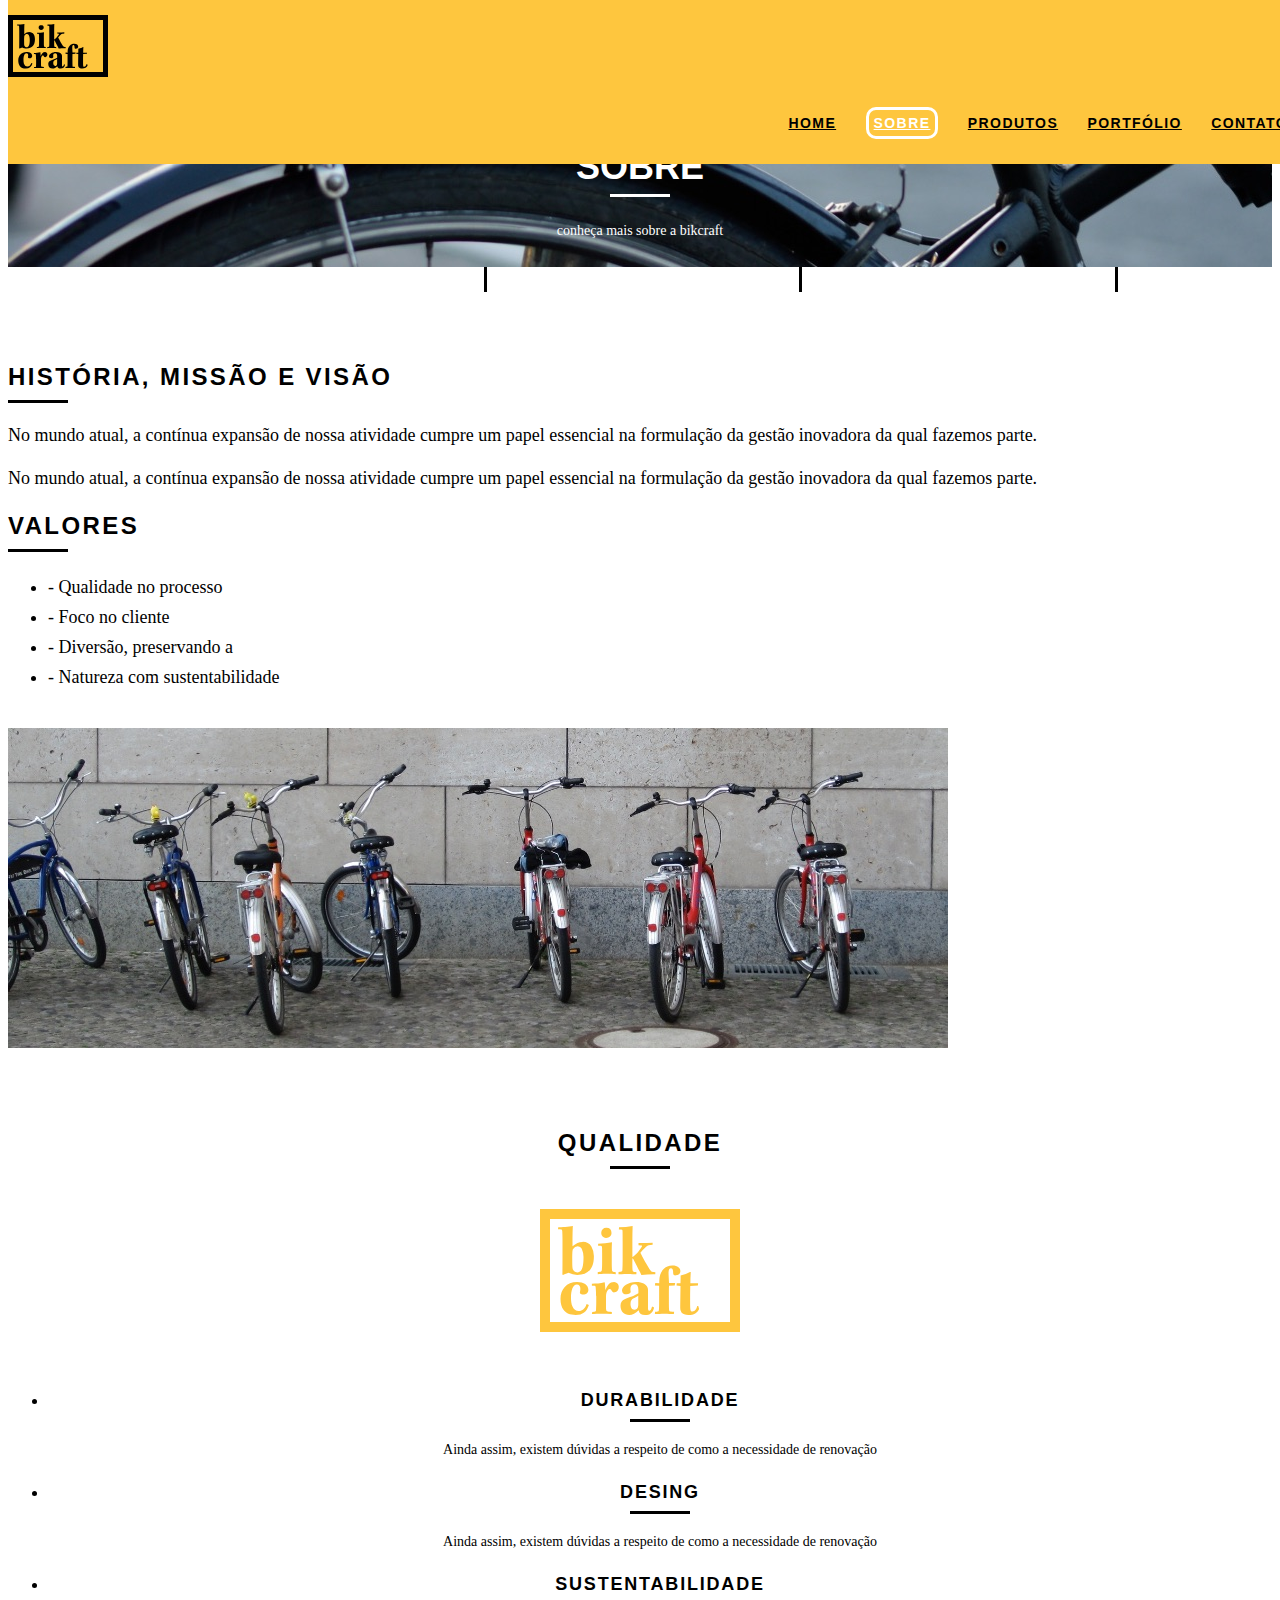
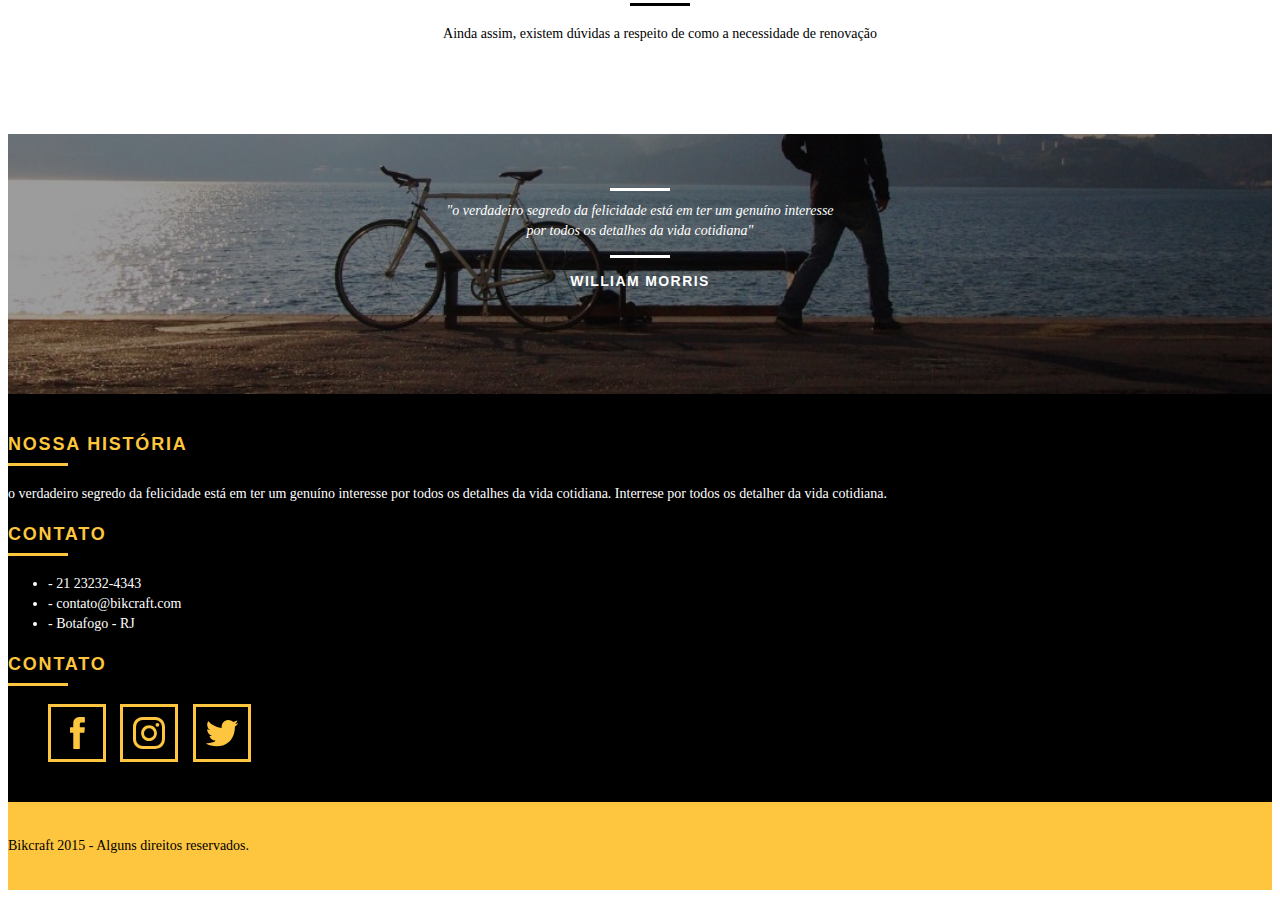
==== webBikcraft/about.html @ d8e6aef7 "Pagina Sobre finalizada" ====
<!DOCTYPE html>
<html lang="pt-br">
<head>
  <meta charset="UTF-8">
  <meta name="viewport" content="width=device-width, initial-scale=1.0">
  <title>Bikcraft - Sobre</title>

  <!-- Estilos CSS-->
  <link rel="stylesheet" href="css/normalize.css">
  <link rel="stylesheet" href="css/reset.css">
  <link rel="stylesheet" href="css/grid.css">
  <link rel="stylesheet" href="css/style.css">
  <link rel="stylesheet" href="css/about.css">
</head>
<body>

  <!-- HEADER -->
  <header class="header">
    <div class="container">
      <a href="index.html" class="grid-4">
        <img src="img/bikcraft.svg" alt="Bikcraft">
      </a>
      <nav class="grid-12 header_menu">
        <ul>
          <li><a href="index.html">Home</a></li>
          <li><a href="about.html" class="active_menu">Sobre</a></li>
          <li><a href="products.html">Produtos</a></li>
          <li><a href="portfolio.html">Portfólio</a></li>
          <li><a href="contact.html">Contato</a></li>
        </ul>
      </nav>
    </div>
  </header>

  <!-- INTRODUCTION INTERNAL -->
  <section class="introduction-internal internal_about">
    <div class="container">
      <h1>Sobre</h1>
      <p>conheça mais sobre a bikcraft</p>
    </div>
  </section>

  <!-- ABOUT US -->
  <section class="mission_about container">

    <!--History, Mission and Vison  -->
    <div class="grid-10">
      <h2 class="subtitle-internal">História, Missão e Visão</h2>
      <p>
        No mundo atual, a contínua expansão de nossa atividade cumpre um papel essencial na formulação da gestão inovadora da qual fazemos parte.
      </p>
      <p>
        No mundo atual, a contínua expansão de nossa atividade cumpre um papel essencial na formulação da gestão inovadora da qual fazemos parte.
      </p>
    </div>

    <!-- Values -->
    <div class="grid-6">
      <h2 class="subtitle-internal">Valores</h2>
      <ul>
        <li>- Qualidade no processo</li>
        <li>- Foco no cliente</li>
        <li>- Diversão, preservando a</li>
        <li>- Natureza com sustentabilidade</li>
      </ul>
    </div>

    <div class="grid-16 photo-team">
      <img src="img/equipe-bikcraft.jpg" alt="Equipe Bikcraft">
    </div>
  </section>

  <!-- QUALITY -->
  <section class="quality container">
    <h2 class="subtitle">Qualidade</h2>
    <img src="img/bikcraft-qualidade.svg" alt="Bikcraft Qualidade">
    <ul class="quality_list">
      <!-- Durability -->
      <li class="grid-1-3">
        <h3>Durabilidade</h3>
        <p>Ainda assim, existem dúvidas a respeito de como a necessidade de renovação</p>
      </li>

      <!-- Desing -->
      <li class="grid-1-3">
        <h3>Desing</h3>
        <p>Ainda assim, existem dúvidas a respeito de como a necessidade de renovação</p>
      </li>

      <!-- Sustainability -->
      <li class="grid-1-3">
        <h3>Sustentabilidade</h3>
        <p>Ainda assim, existem dúvidas a respeito de como a necessidade de renovação</p>
      </li>
    </ul>

  </section>
  
  <section class="break">
    <blockquote class="quote-external container">
      <p>
        "o verdadeiro segredo da felicidade está em ter um genuíno interesse por todos os detalhes da vida cotidiana"
      </p>
      <cite>WILLIAM MORRIS</cite>
    </blockquote>
  </section>

  <!-- FOOTER -->
  <footer>
    <div class="footer">
      <div class="container">

        <!-- About Us -->
        <div class="grid-8 footer_about">
          <h3>Nossa História</h3>
          <p>
            o verdadeiro segredo da felicidade está em ter um genuíno interesse por todos os detalhes da vida cotidiana.
            Interrese por todos os detalher da vida cotidiana.
          </p>
        </div>

        <!-- Contact -->
        <div class="grid-4 footer_contact">
          <h3>Contato</h3>
          <ul>
            <li>- 21 23232-4343</li>
            <li>- contato@bikcraft.com</li>
            <li>- Botafogo - RJ</li>
          </ul>
        </div>

        <!-- Social Medias -->
        <div class="grid-4 footer_midias">
          <h3>Contato</h3>
          <ul>
            <!-- Facebook -->
            <li>
              <a href="http://facebook.com" target="_blank">
                <img src="img/redes-sociais/facebook.svg" alt="Facebook">
              </a>
            </li>

            <!-- Instagram -->
            <li>
              <a href="http://instagram.com" target="_blank">
                <img src="img/redes-sociais/instagram.svg" alt="Instagram">
              </a>
            </li>

            <!-- Twitter -->
            <li>
              <a href="http://twitter.com" target="_blank">
                <img src="img/redes-sociais/twitter.svg" alt="Twitter">
              </a>
            </li>
          </ul>
        </div>

      </div>
    </div>

    <!-- COPYRIGHT -->
    <div class="copy">
      <div class="container">
        <p class="grid-16">Bikcraft 2015 - Alguns direitos reservados.</p>
      </div>
    </div>
  </footer>
</body>
</html>
---- webBikcraft/css/style.css ----
/* GENERAL STYLES */

body {
  font-family: Arial, Helvetica, sans-serif;
}

p {
  font-family: Georgia, 'Times New Roman', Times, serif;
  font-size: 14px;
  line-height: 20px;
}

img {
  display: block;
}

.btn {
  border: 3px solid #fec63e; 
  padding: 10px 30px;
  color: #fec63e;
  font-size: 14px;
  line-height: 20px;
  text-transform: uppercase;
  font-weight: bold;
  letter-spacing: .1em;
}

.btn:hover {
  color: #fff;
  border-color:#fff;
}

.btn.btn-dark:hover {
  color: #000;
  border-color:#000;
}

.subtitle{
  font-size: 24px;
  line-height: 30px;
  font-weight: bold;
  letter-spacing: .1em;
  color: #000;
  text-transform: uppercase;
  text-align: center;
  margin-bottom: 40px;
}

.subtitle:after {
  content: "";
  display: block;
  width: 60px;
  height: 3px;
  background: #000;
  margin: 8px auto ;
}

.subtitle-internal {
  font-size: 24px;
  line-height: 30px;
  font-weight: bold;
  letter-spacing: .1em;
  color: #000;
  text-transform: uppercase;
  margin-bottom: 20px;
}

.subtitle-internal:after {
  content: "";
  display: block;
  width: 60px;
  height: 3px;
  background: #000;
  margin: 8px 0;
}

/* HEADER */
.header {
  position: fixed;
  top: 0;
  width: 100%;
  background: #fec63e;
  padding: 15px 0;
  z-index: 10;
}

.header_menu {
  text-align: right;
}

.header_menu ul li {
  display: inline-block;
  margin-left: 25px;
  margin-top: 20px;
}

.header_menu ul li  a {
  color: #000;
  font-weight: bold;
  text-transform: uppercase;
  letter-spacing: .1em;
  font-size: 14px;
  line-height: 20px;
  padding: 10px 0;
}

.header_menu ul li  a:hover {
  color: #FFF;
}

.header_menu ul li  a.active_menu {
  color: #fff;
  border: #fff solid 3px;
  border-radius: 10px;
  padding: 5px;
}

/* INTRODUCTION */
.introduction {
  width: 100%;
  height: 380px;
  background: url("../img/bg.jpg") no-repeat center;
  background-size: cover;
  margin-top: 92px;
  text-align: center;
  padding-top: 80px;
}

.introduction h1 {
  font-size: 48px;
  color: #FFF;
  font-weight: bold;
  text-transform: uppercase;
}

.quote-external {
  max-width: 320px;
  margin: 0 auto;
  margin-bottom: 40px;
  color: white;
}

.quote-external p {
  font-style: italic;
}

.quote-external p:before, .quote-external p:after {
  content: "";
  display: block;
  width: 60px;
  height: 3px;
  background: #fff;
  margin: 14px auto 10px auto;
}

.quote-external cite {
  font-style: normal;
  font-weight: bold;
  font-size: 14px;
  letter-spacing: .1em;
}

/* INTRODUCTION-INTERNAL */
.introduction-internal {
  width: 100%;
  margin-top: 92px;
  height: 160px;
  background-size: cover;
  text-align: center;
  color: #fff;
  padding-top: 30px;
}

.introduction-internal  h1 {
  font-size: 36px;
  font-weight: bold;
  text-transform: uppercase;
}

.introduction-internal h1:after {
  content: "";
  display: block;
  width: 60px;
  height: 3px;
  background: #fff;
  margin: 6px auto 10px auto;
}

/* PRODUCTS */
.products {
  padding: 60px 0;
}

.products_list li {
  background: #fec63e;
  text-align: center;
}

.products_list li  h3 {
  font-weight: bold;
  font-size: 18px;
  line-height: 25px;
  text-transform: uppercase;
  letter-spacing: .1em;
  margin-top: 20px;
}

.products_list li  h3:after {
  content: "";
  display: block;
  width: 60px;
  height: 3px;
  background: #000;
  margin: 2px auto ;
}

.products_list li  p {
  padding: 10px 20px 20px 20px;
}

.products_icone {
  background: #000;
  padding: 20px;
}

.call-to-action {
  padding-top: 40px;
  text-align: center;
  clear: both;
}

.call-to-action p {
  margin-bottom: 20PX;
}


/* PORTFOLIO */
.portfolio {
  width: 100%;
  background: #000;
  padding: 40px 0;
}

.portfolio .subtitle {
  color: #fec63e;
}

.portfolio .subtitle:after {
  background: #fec63e; 
}

.portfolio_list li:last-child {
  margin-top: 20px;
}

.portfolio .call-to-action p {
  color: #fff;
}

/* QUALITY */
.quality {
  padding: 60px 0;
}

.quality:after {
  content: "";
  width: 634px;
  height: 83px;
  display: block;
  background: url("../img/linhas.svg") no-repeat center;
  position: absolute;
  top: 209px;
  right: 162px;
  z-index: -1;
}

.quality img {
  margin: 0 auto;
}

.quality_list {
  padding-top: 20px;
  overflow: auto;
}

.quality_list li {
  text-align: center;
  padding: 0 40px;
}

.quality_list li  h3 {
  font-weight: bold;
  font-size: 18px;
  line-height: 25px;
  text-transform: uppercase;
  letter-spacing: .1em;
  margin-top: 20px;
}

.quality_list li  h3:after {
  content: "";
  display: block;
  width: 60px;
  height: 3px;
  background: #000;
  margin: 6px auto ;
}

/* BREAK */
.break {
  width: 100%;
  height: 220px;
  background: url("../img/bg-footer.jpg") no-repeat center;
  background-size: cover;
  text-align: center;
  padding-top: 40px;
}

.break .quote-external {
  max-width: 400px;
}

/* FOOTER */
.footer {
  width: 100%;
  background: #000;
  color: #fff;
  padding: 20px 0;
}

.footer h3 {
  font-size: 18px;
  line-height: 25px;
  color: #fec63e;
  text-transform: uppercase;
  letter-spacing: .1em;
  font-weight: bold;
}

.footer h3:after {
  content: "";
  display: block;
  width: 60px;
  height: 3px;
  background: #fec63e;
  margin: 6px 0 12px 0;
}

.footer_about {
  padding-right: 40px;
}

.footer_contact  ul li {
  font-size: 14px;
  line-height: 20px;
  font-family: Georgia, 'Times New Roman', serif;
}

.footer_midias ul li {
  display: inline-block;
  margin-right: 10px;
}

.footer_midias ul li a {
  border: 3px solid #fec63e;
  display: block;
  padding: 10px;
}

.footer_midias ul li a:hover {
  border-color: #fff;
}

/* COPYRIGHT */
.copy {
  width: 100%;
  background: #fec63e;
  padding: 20px 0;
}
---- webBikcraft/css/about.css ----
/* INTRODUCTION-INTERNAL */
.internal_about {
  background: url("../img/bg-sobre.jpg") no-repeat center;
}

/* ABOUT US */
.mission_about {
  padding-top: 60px;
}

.mission_about p {
  font-size: 18px;
  line-height: 25px;
  margin-bottom: 1em;
  padding-right: 60px;
}

.mission_about ul li {
  font-family: Georgia, 'Times New Roman', serif;
  font-size: 18px;
  line-height: 30px;
}

.photo-team {
  padding-top: 20px;
}
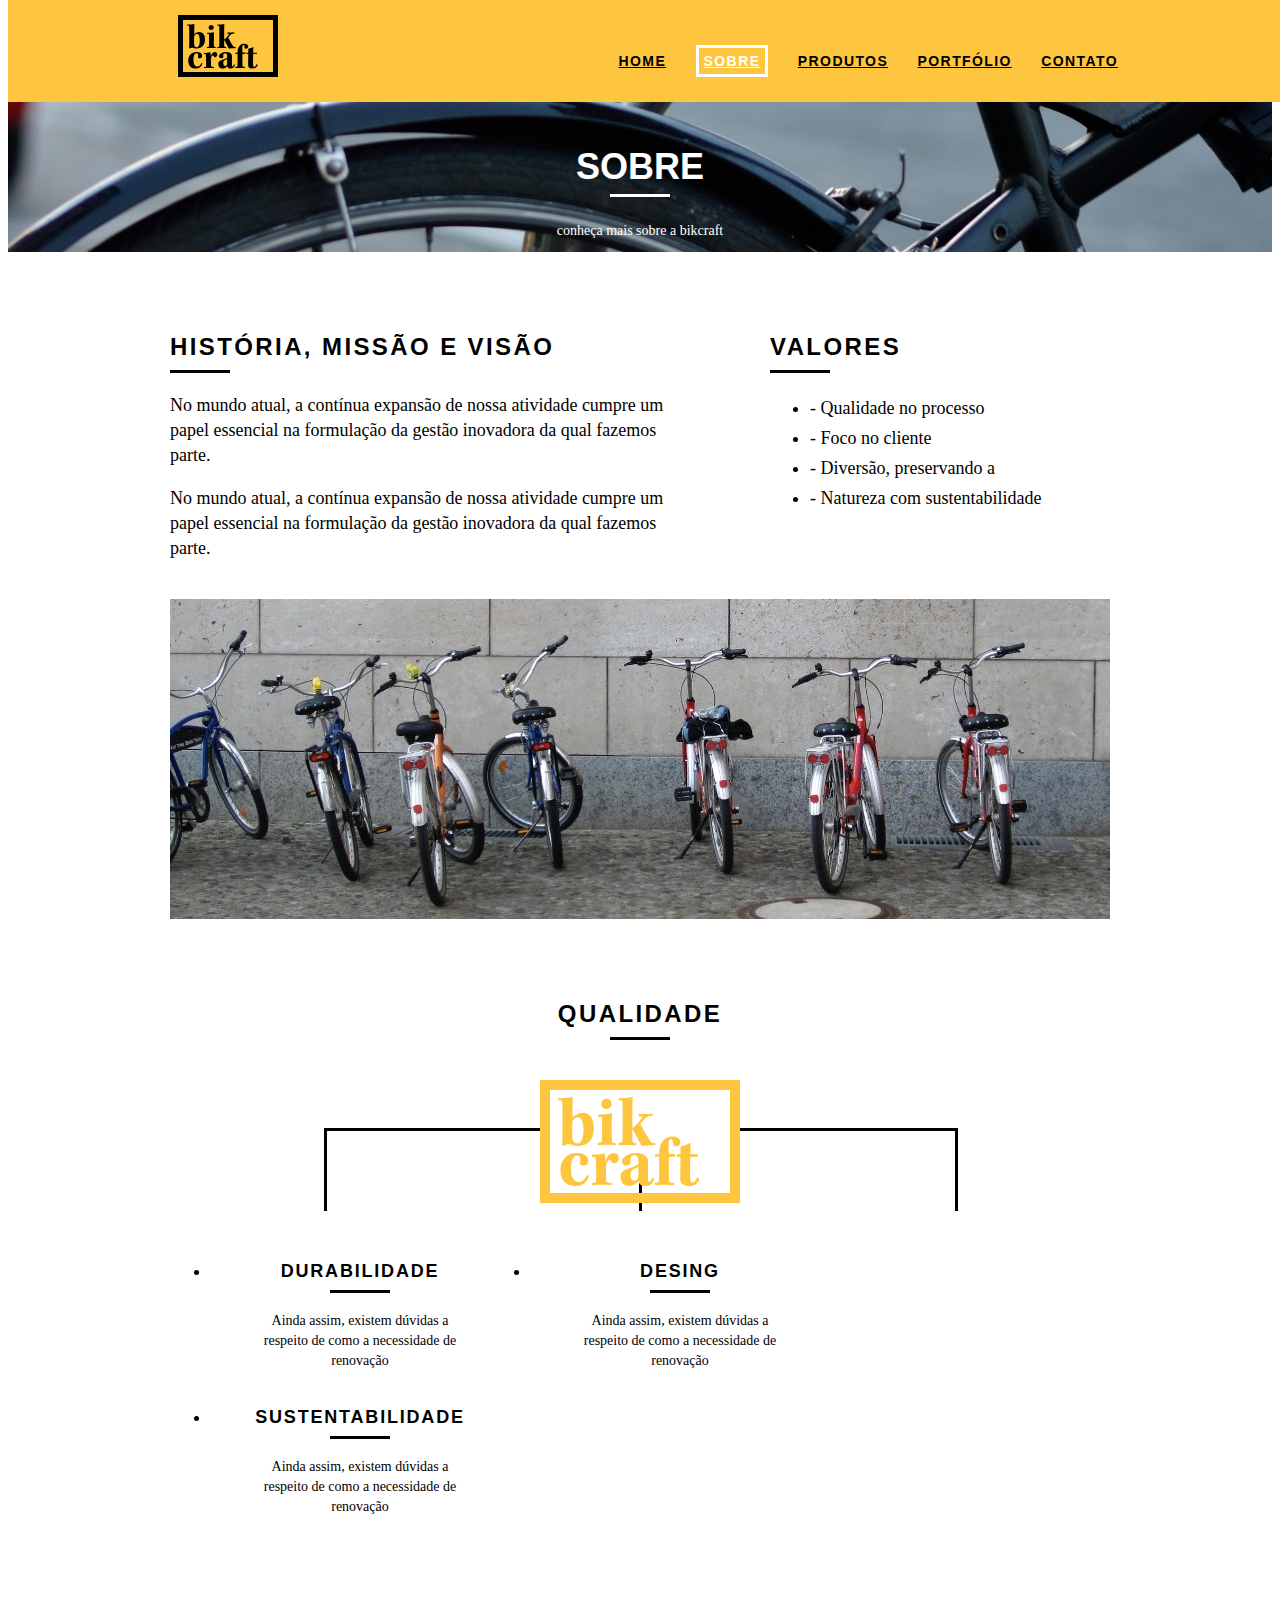
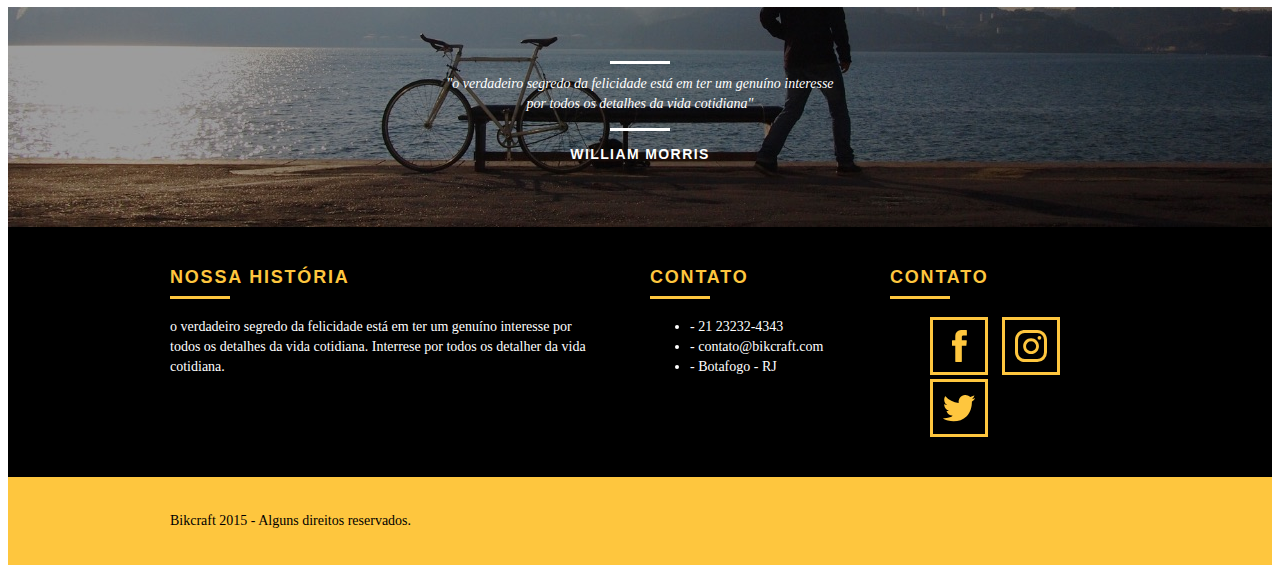
==== commit f4c51b7a: "Header - Responsivo" ====
--- a/webBikcraft/about.html
+++ b/webBikcraft/about.html
@@ -11,6 +11,7 @@
   <link rel="stylesheet" href="css/grid.css">
   <link rel="stylesheet" href="css/style.css">
   <link rel="stylesheet" href="css/about.css">
+  <link rel="stylesheet" href="css/responsivo.css">
 </head>
 <body>
 
--- a/webBikcraft/css/grid.css
+++ b/webBikcraft/css/grid.css
@@ -0,0 +1,84 @@
+*, *:before, *:after {
+  -webkit-box-sizing: border-box; 
+  -moz-box-sizing: border-box; 
+  box-sizing: border-box;
+}
+
+.container {
+	width: 960px;
+	margin: 0 auto;
+	padding: 0px;
+	position: relative;
+}
+
+.container:after, .container:before {
+	content: " ";
+	display: table;
+}
+
+.container:after {
+	clear: both;
+}
+
+.grid-1, .grid-2, .grid-3, .grid-4, .grid-5, .grid-6, .grid-7, .grid-8, .grid-9, .grid-10, .grid-11, .grid-12, .grid-13, .grid-14, .grid-15, .grid-16, .grid-1-3 {
+	float: left;
+	margin-left: 10px;
+	margin-right: 10px;
+}
+
+.grid-1 	{width: 40px;}
+.grid-2 	{width: 100px;}
+.grid-3 	{width: 160px;}
+.grid-4 	{width: 220px;}
+.grid-5 	{width: 280px;}
+.grid-6 	{width: 340px;}
+.grid-7 	{width: 400px;}
+.grid-8 	{width: 460px;}
+.grid-9 	{width: 520px;}
+.grid-10 	{width: 580px;}
+.grid-11 	{width: 640px;}
+.grid-12 	{width: 700px;}
+.grid-13 	{width: 760px;}
+.grid-14 	{width: 820px;}
+.grid-15 	{width: 880px;}
+.grid-16 	{width: 940px;}
+.grid-1-3	{width: 300px;}
+
+@media only screen and (min-width: 788px) and (max-width: 979px) {
+
+	.container {
+		width: 768px;
+	}
+
+	.grid-1		{width: 28px;}
+	.grid-2		{width: 76px;}
+	.grid-3		{width: 124px;}
+	.grid-4		{width: 172px;}
+	.grid-5		{width: 220px;}
+	.grid-6		{width: 268px;}
+	.grid-7		{width: 316px;}
+	.grid-8		{width: 364px;}
+	.grid-9		{width: 412px;}
+	.grid-10	{width: 460px;}
+	.grid-11	{width: 508px;}
+	.grid-12	{width: 556px;}
+	.grid-13	{width: 604px;}
+	.grid-14	{width: 652px;}
+	.grid-15	{width: 700px;}
+	.grid-16	{width: 748px;}
+	.grid-1-3	{width: 236px;}
+
+}
+
+@media only screen and (max-width: 787px) {
+
+	.container {
+		width: 300px;
+	}
+
+	.grid-1, .grid-2, .grid-3, .grid-4, .grid-5, .grid-6, .grid-7, .grid-8, .grid-9, .grid-10, .grid-11, .grid-12, .grid-13, .grid-14, .grid-15, .grid-16, .grid-1-3 {
+		width: 300px;
+		margin: 0 0 20px 0;
+		float: none;
+	}
+}--- a/webBikcraft/css/style.css
+++ b/webBikcraft/css/style.css
@@ -12,6 +12,7 @@
 
 img {
   display: block;
+  max-width: 100%;
 }
 
 .btn {
@@ -111,7 +112,6 @@
 .header_menu ul li  a.active_menu {
   color: #fff;
   border: #fff solid 3px;
-  border-radius: 10px;
   padding: 5px;
 }
 
@@ -165,7 +165,6 @@
   width: 100%;
   margin-top: 92px;
   height: 160px;
-  background-size: cover;
   text-align: center;
   color: #fff;
   padding-top: 30px;
@@ -194,6 +193,10 @@
 .products_list li {
   background: #fec63e;
   text-align: center;
+}
+
+.products_list li img {
+  margin: 0 auto;
 }
 
 .products_list li  h3 {
--- a/webBikcraft/css/responsivo.css
+++ b/webBikcraft/css/responsivo.css
@@ -0,0 +1,57 @@
+/* TABLETS STYLES */
+@media only screen and (min-width: 788px) and (max-width: 979px) {
+
+  
+
+}
+
+/* SMARTPHONES STYLES */
+@media only screen and (max-width: 787px) {
+
+  /* HEADER */
+  .header {
+    position: relative;
+    padding: 0;
+  }
+
+  .header img {
+    margin: 0 auto 10px auto;
+  }
+
+  .header_menu {
+    text-align: center;
+  }
+
+  .header_menu ul li {
+    margin: 5px;
+  }
+
+  .header_menu ul li  a {
+    border: 4px solid #000;
+    width: 136px;
+    display: block;
+    float: left;
+  }
+
+  .header_menu ul li  a.active_menu {
+    border: 4px solid #fff;
+    border-radius: 0px;
+    width: 140px;
+    padding: 10px;
+    display: block;
+    float: left;
+  }
+
+  .header_menu ul li  a:hover {
+    border-color: #fff;
+  }
+
+
+  /* INTRODUCTION */  
+  .introduction {
+    background: url("../img/bg-mobile.jpg") no-repeat center;
+    background-size: cover;
+    margin-top: 0px;
+    padding-top: 20px;
+  }
+}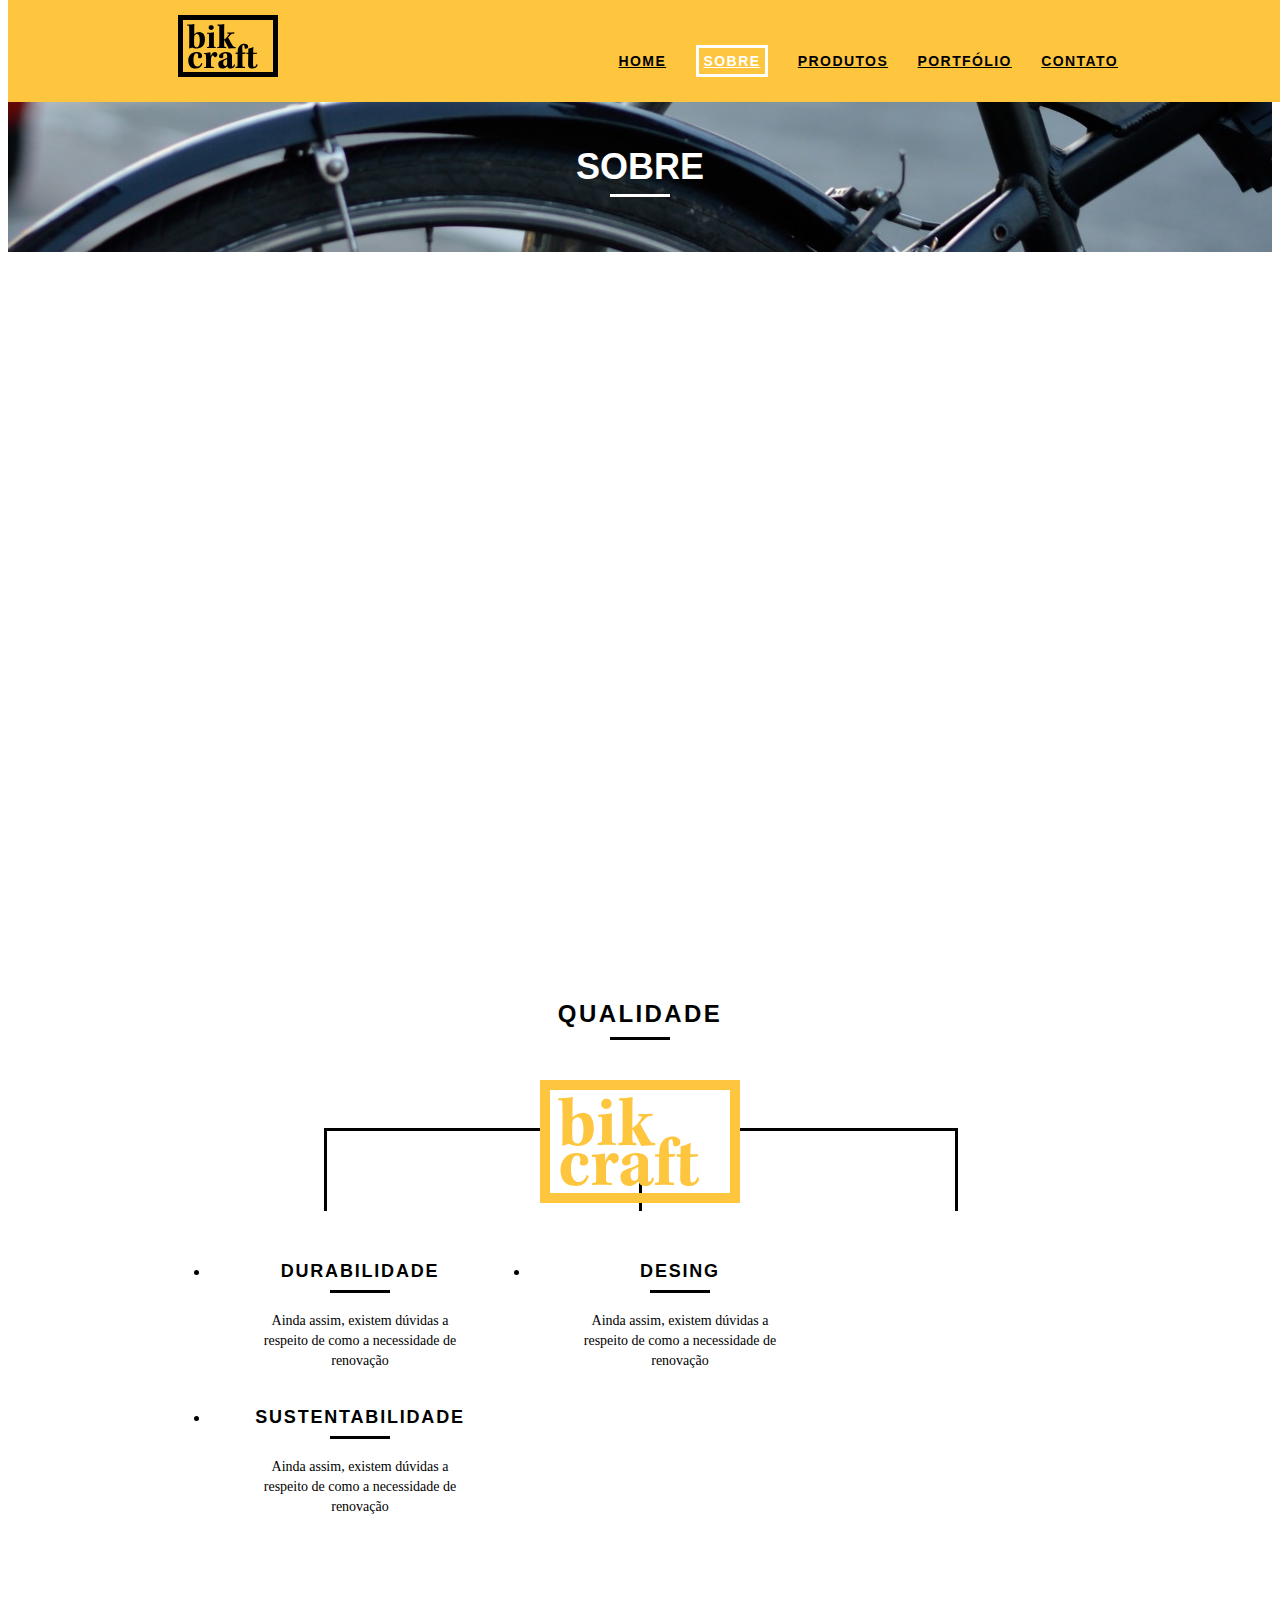
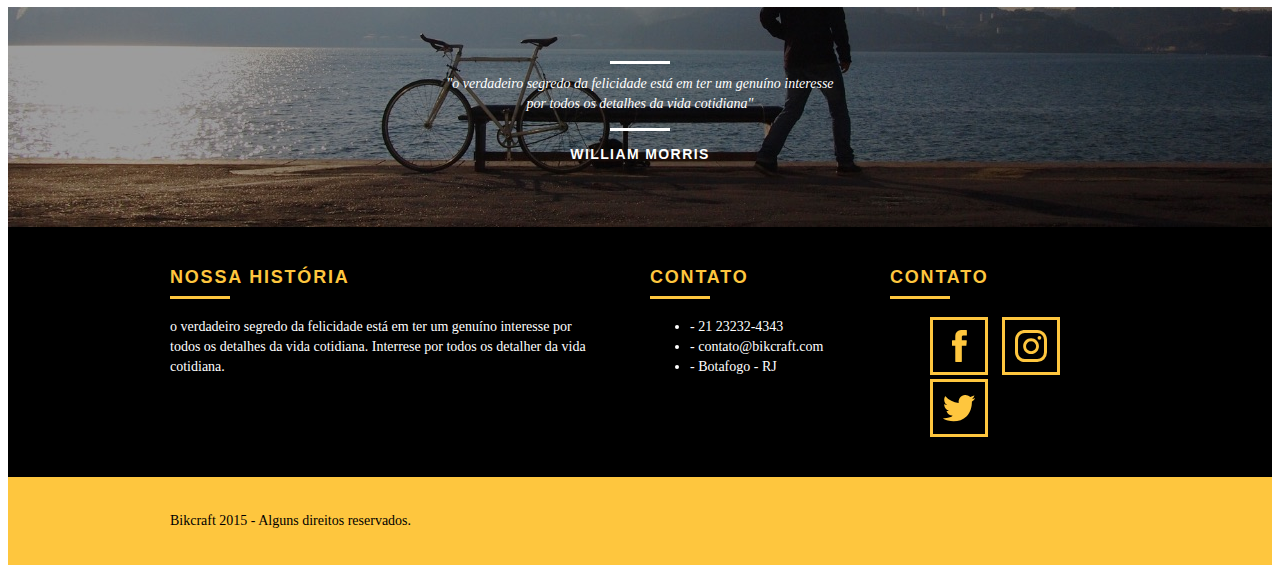
==== commit c6e1c6a8: "Adicionando Animação com JS" ====
--- a/webBikcraft/about.html
+++ b/webBikcraft/about.html
@@ -12,6 +12,11 @@
   <link rel="stylesheet" href="css/style.css">
   <link rel="stylesheet" href="css/about.css">
   <link rel="stylesheet" href="css/responsivo.css">
+
+  <!-- SCRIPTS-->
+  <script>
+    document.documentElement.classList.add("js");
+  </script>
 </head>
 <body>
 
@@ -36,16 +41,16 @@
   <!-- INTRODUCTION INTERNAL -->
   <section class="introduction-internal internal_about">
     <div class="container">
-      <h1>Sobre</h1>
-      <p>conheça mais sobre a bikcraft</p>
+      <h1 data-anime="400" class="fadeInDown">Sobre</h1>
+      <p data-anime="800" class="fadeInDown"> conheça mais sobre a bikcraft</p>
     </div>
   </section>
 
   <!-- ABOUT US -->
-  <section class="mission_about container">
+  <section class="mission_about container fadeInDown" data-anime="1200">
 
     <!--History, Mission and Vison  -->
-    <div class="grid-10">
+    <div class="grid-10 fadeInDown" >
       <h2 class="subtitle-internal">História, Missão e Visão</h2>
       <p>
         No mundo atual, a contínua expansão de nossa atividade cumpre um papel essencial na formulação da gestão inovadora da qual fazemos parte.
@@ -167,5 +172,8 @@
       </div>
     </div>
   </footer>
+
+  <script src="./js/simple-anime.js"></script>
+  <script src="./js/script.js"></script>
 </body>
 </html>--- a/webBikcraft/css/style.css
+++ b/webBikcraft/css/style.css
@@ -380,3 +380,73 @@
   background: #fec63e;
   padding: 20px 0;
 }
+
+
+/* JAVASCRIPT QUOTE*/
+.js [data-slide] {
+  position: relative;
+}
+
+.js [data-slide] > * {
+  position: absolute;
+  top: 0px;
+  opacity: 0;
+}
+
+.js [data-slide] > .active {
+  position: relative;
+  opacity: 1;
+  transition: opacity 500ms;
+  z-index: 1;
+}
+
+/* JAVASCRIPT PORTFOLIO*/
+.js [data-slide-nav] {
+  display: block;
+  text-align: center;
+  margin-top: 20px;
+}
+
+.js [data-slide-nav] button {
+  display: inline-block;
+  width: 12px;
+  height: 12px;
+  margin: 4px;
+  border: none;
+  padding: 0px;
+  border-radius: 6px;
+  text-indent: -99px;
+  overflow: hidden;
+  background: #1d1d1d;
+}
+
+.js [data-slide-nav] button.active {
+  background: #fec63e;
+}
+
+.js [data-anime] {
+  opacity: 0;
+}
+
+.js .fadeInDown {
+  transform: translate3d(0,-20px,0);
+}
+
+.js .fadeInUp {
+  transform: translate3d(0,20px,0);
+}
+
+.js .fadeInRight {
+  transform: translate3d(20px,0,0);
+}
+
+.js .fadeInLeft {
+  transform: translate3d(-20px,0,0);
+}
+
+.js .anime {
+  opacity: 1;
+  transform: none;
+  transition: transform .8s, opacity .8s;
+}
+
--- a/webBikcraft/css/responsivo.css
+++ b/webBikcraft/css/responsivo.css
@@ -1,7 +1,48 @@
 /* TABLETS STYLES */
 @media only screen and (min-width: 788px) and (max-width: 979px) {
 
-  
+  /* QUALITY */
+  .quality:after {
+    right: 66px;
+  }
+
+  .quality_list li {
+    padding: 0 10px;
+  }
+
+  /* FOOTER */
+  .footer_midias ul li a {
+    border: 3px solid #fec63e;
+    display: block;
+    padding: 6px;
+  }
+
+  .footer_midias ul li a img {
+    width: 26px;
+    height: 26px;
+  }
+
+  /* PRODUCT */
+  .products_item h2 {
+    top: -150px;
+    margin-bottom: -56px;
+  }
+
+  .products_icon {
+    padding: 41px 0;
+  }
+
+  .products_info p {
+    font-size: 14px;
+    line-height: 20px;
+    height: 122px;
+    padding: 20px 30px;
+  }
+
+  .products_info ul li {
+    width: 181px;
+    height: 49px;
+  }
 
 }
 
@@ -36,22 +77,89 @@
   .header_menu ul li  a.active_menu {
     border: 4px solid #fff;
     border-radius: 0px;
-    width: 140px;
     padding: 10px;
-    display: block;
-    float: left;
   }
 
   .header_menu ul li  a:hover {
     border-color: #fff;
   }
 
-
   /* INTRODUCTION */  
   .introduction {
     background: url("../img/bg-mobile.jpg") no-repeat center;
     background-size: cover;
     margin-top: 0px;
-    padding-top: 20px;
+    padding-top: 40px;
   }
+
+  .introduction  h1 {
+    font-size: 36px;
+  }
+
+  /* PRODUCTS */
+  .call-to-action {
+    padding-top: 10px;
+  }
+
+  /* INTRODUCTION-INTERNAL */
+  .introduction-internal {
+    margin-top: 0px;
+  }
+
+  /* ABOUT US */
+  .mission_about p {
+    font-size: 14px;
+    line-height: 20px;
+    padding-right: 0px;
+  }
+
+  .mission_about p ul li {
+    font-size: 14px;
+    line-height: 25px;
+  }
+
+  /* QUALiTY*/
+  .quality:after {
+    display: none;
+  }
+
+  /* PRODUCT */
+  .products_item h2 {
+    top: -100px;
+    margin-bottom: -68px;
+  }
+
+  .products_icon {
+    padding: 41px 0;
+  }
+
+  .products_info p {
+    font-size: 14px;
+    line-height: 20px;
+    height: auto;
+    padding: 20px 30px;
+  }
+
+  .products_info ul li {
+    width: 149px;
+    height: 49px;
+    font-size: 14px;
+    line-height: 20px;
+    padding-top: 14px;
+  }
+
+  /* BUDGET */
+  .form_budget {
+    padding-right: 0px;
+  }
+
+  .budget_data ul {
+    padding-right: 0px;
+  }
+
+  /* CONTACT */
+.form_contact {
+  padding-right: 0px;
+  margin-bottom: 40px;
+}
 }